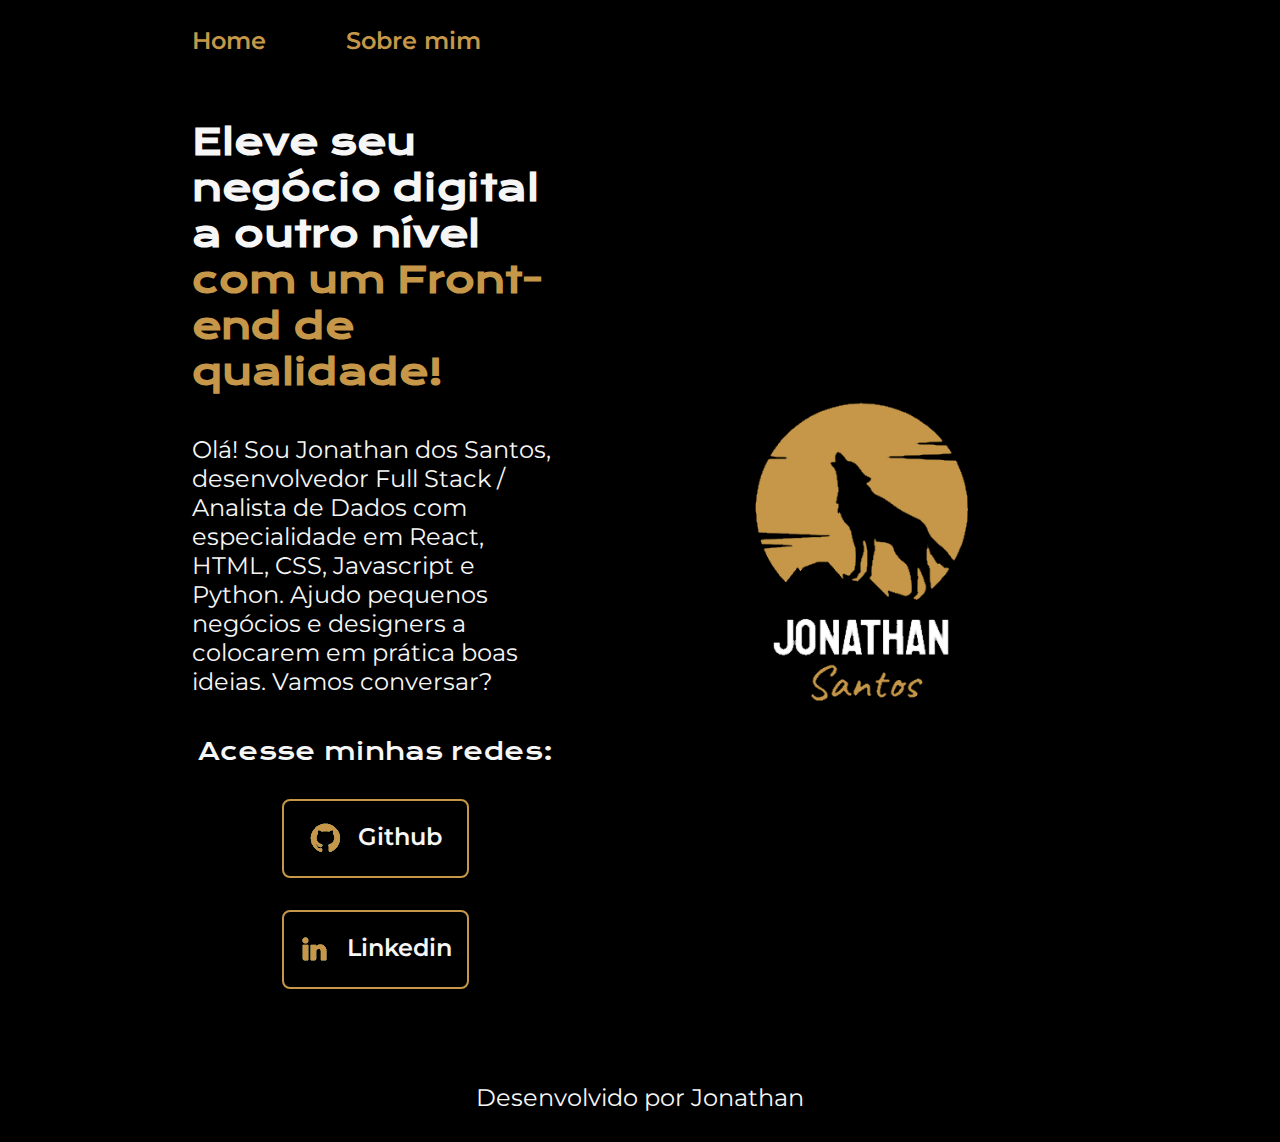
==== index.html @ 85046330 "Add files via upload" ====
<!DOCTYPE html>
<html lang="pt-br">
  <head>
    <meta charset="UTF-8" />
    <meta http-equiv="X-UA-Compatible" content="IE=edge" />
    <meta name="viewport" content="width=device-width, initial-scale=1.0" />
    <title>Portfolio</title>
    <link rel="stylesheet" href="./styles/style.css" />
  </head>

  <body>
    <header class="cabecalho">
      <nav class="cabecalho__menu">
        <a class="cabecalho__menu__link" href="index.html">Home</a>
        <a class="cabecalho__menu__link" href="about.html">Sobre mim</a>
      </nav>
    </header>
    <main class="apresentacao">
      <section class="apresentacao__conteudo">
        <h1 class="apresentacao__conteudo_titulo">
          Eleve seu negócio digital a outro nível
          <strong class="titulo-destaque"
            >com um Front-end de qualidade!
          </strong>
        </h1>
        <p class="apresentacao__conteudo__texto">
          Olá! Sou Jonathan dos Santos, desenvolvedor Full Stack / Analista de
          Dados com especialidade em React, HTML, CSS, Javascript e Python.
          Ajudo pequenos negócios e designers a colocarem em prática boas
          ideias. Vamos conversar?
        </p>
        <div class="apresentacao__links">
          <h2 class="apresentacao__h2">Acesse minhas redes:</h2>
          <a class="link_links" href="https://github.com/SantosJonathan">
            <img src="assets/github.png" alt="" />
            Github</a
          >
          <a class="link_links" href="https://www.linkedin.com/feed/">
            <img src="./assets/linkedin.png" alt="" />
            Linkedin</a
          >
        </div>
      </section>
      <img
        class="apresentacao__imagem"
        src="./assets/logo3.png"
        alt="Foto do Jonathan dos Santos ao ar livre"
      />
    </main>
    <footer class="rodape">
      <p>Desenvolvido por Jonathan</p>
    </footer>
  </body>
</html>
---- styles/style.css ----
@import url('https://fonts.googleapis.com/css2?family=Krona+One&family=Montserrat:wght@400;600&display=swap');

:root{
  --cor-primaria: #000000;
  --cor-secundaria: #F6F6F6;
  --cor-terciaria: #C69749;
  --cor-hover: #282A3A;

  --fonte-primaria: 'Krona One', sans-serif;
  --fonte-secundaria: 'Montserrat', sans-serif;



}


* {
  margin: 0;
  padding: 0;
}

body {
  
  box-sizing: border-box;
  background-color: var(--cor-primaria);
  color: var(--cor-secundaria)  
}

.cabecalho{
  padding: 2% 0% 0% 15%;

}

.cabecalho__menu{
  display: flex;
  gap: 80px;
}
.cabecalho__menu__link{
font-family: var(--fonte-secundaria);
font-size: 1.5rem;
font-weight: 600;
color: var(--cor-terciaria);
text-decoration: none;
}

.apresentacao {
  padding: 05% 15%;
  display: flex; /* or inline-flex */
  align-items: center;
  justify-content: space-between;
  gap: 82px;
}

.apresentacao__conteudo{

  width: 50%;
  display: flex;
  flex-direction: column;
  gap: 40px;
  
}
.apresentacao__conteudo_titulo{
  font-family: var(--fonte-primaria);
  font-size: 2.25rem;
  
}
.titulo-destaque {
  color:var(--cor-terciaria)
}
.apresentacao__conteudo__texto{
  
  font-family: var(--fonte-secundaria);
  font-size: 1.5rem;
}

.apresentacao__h2{
  font-family: var(--fonte-primaria);
  font-weight: 400;
  font-size: 1.5rem;
  
}

.apresentacao__links{
  display: flex;
  flex-direction: column;
  justify-content: space-between;
  align-items: center;
  gap: 32px;
}

.link_links{
  display: flex;
  justify-content: center;
  gap: 16px;
  border: 2px solid var(--cor-terciaria);
  width: 50%;
  text-align: center;
  border-radius: 8px;
  font-size: 1.5rem;
  padding: 21.5px 0;
  text-decoration: none;
  color: var(--cor-secundaria);
  font-weight: 600;
  font-family: var(--fonte-secundaria);
  
}

.link_links:hover{
  background-color: #272727;
  padding: 3%
}

.apresentacao__imagem{
  width: 50%;
}
.rodape{  
  padding: 30px;
  color: var(--cor-secundaria);
  background-color:var(--cor-primaria);
  text-align: center;
  font-family: var(--fonte-secundaria);
  font-size: 1.5rem;
  font-weight: 400;
}
.rodape:hover{
  background-color: var(--cor-hover);
 
}


.apresentacao__conteudo__texto a{
  text-decoration: none;
  color: var(--cor-terciaria)
}

@media(max-width: 1200px ){
  .cabecalho{
    padding: 10%;
  }

  .cabecalho__menu{
    justify-content: center;
  }

  .apresentacao{
    flex-direction: column-reverse;
    padding: 5%;
  }
  
  .apresentacao__conteudo{
    width: auto;
  }

}
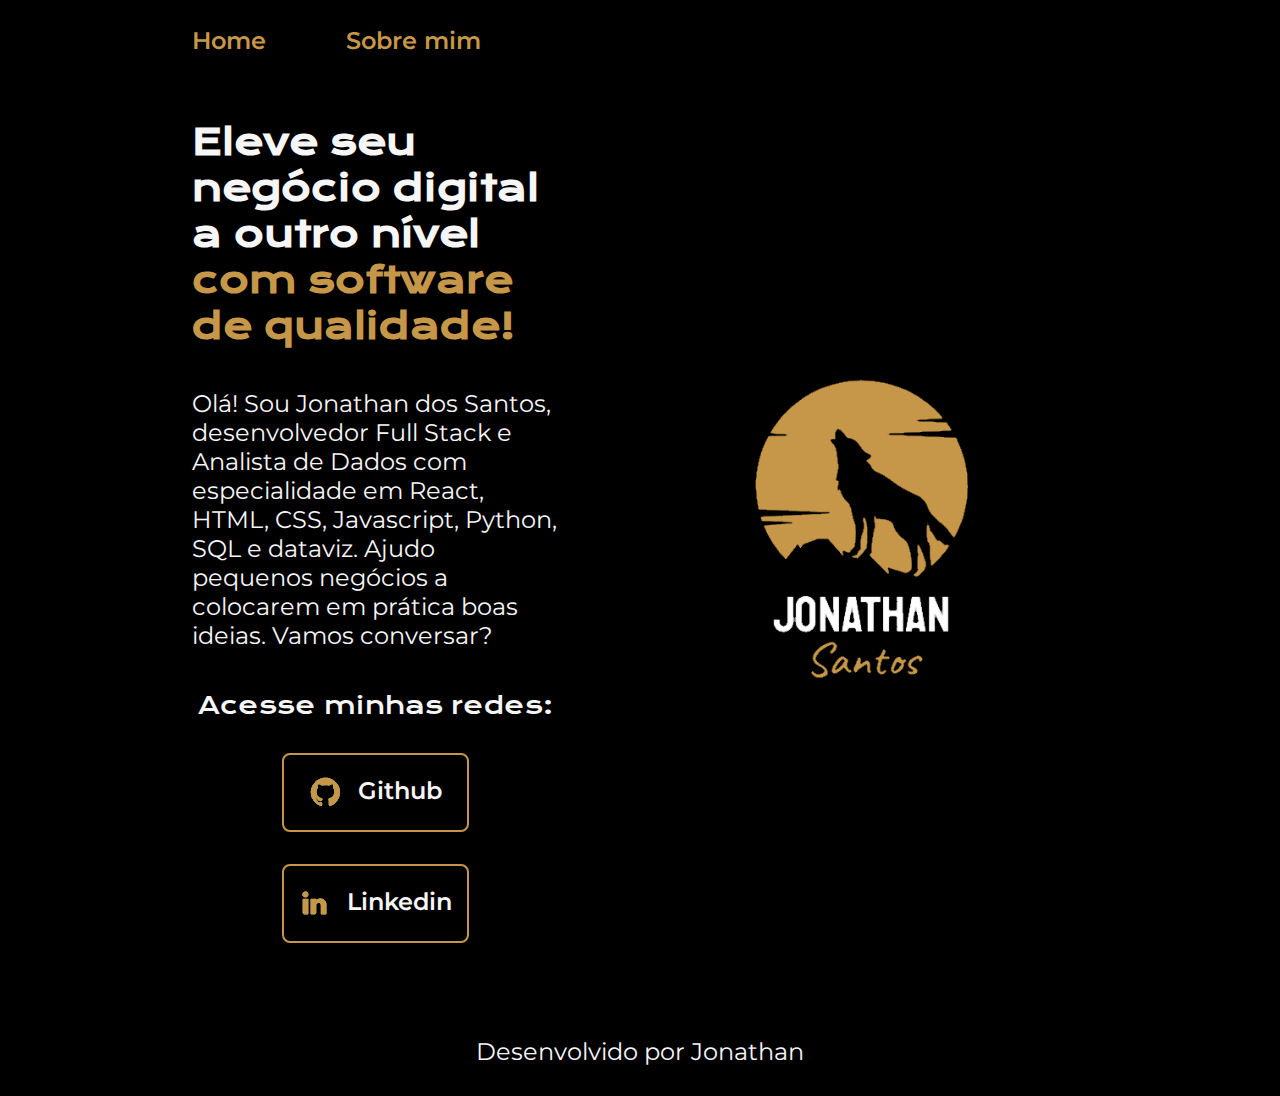
==== commit 0f57bce5: "Add files via upload" ====
--- a/index.html
+++ b/index.html
@@ -4,7 +4,7 @@
     <meta charset="UTF-8" />
     <meta http-equiv="X-UA-Compatible" content="IE=edge" />
     <meta name="viewport" content="width=device-width, initial-scale=1.0" />
-    <title>Portfolio</title>
+    <title>page-jonathan</title>
     <link rel="stylesheet" href="./styles/style.css" />
   </head>
 
@@ -19,15 +19,13 @@
       <section class="apresentacao__conteudo">
         <h1 class="apresentacao__conteudo_titulo">
           Eleve seu negócio digital a outro nível
-          <strong class="titulo-destaque"
-            >com um Front-end de qualidade!
-          </strong>
+          <strong class="titulo-destaque">com software de qualidade! </strong>
         </h1>
         <p class="apresentacao__conteudo__texto">
-          Olá! Sou Jonathan dos Santos, desenvolvedor Full Stack / Analista de
-          Dados com especialidade em React, HTML, CSS, Javascript e Python.
-          Ajudo pequenos negócios e designers a colocarem em prática boas
-          ideias. Vamos conversar?
+          Olá! Sou Jonathan dos Santos, desenvolvedor Full Stack e Analista de
+          Dados com especialidade em React, HTML, CSS, Javascript, Python, SQL e
+          dataviz. Ajudo pequenos negócios a colocarem em prática boas ideias.
+          Vamos conversar?
         </p>
         <div class="apresentacao__links">
           <h2 class="apresentacao__h2">Acesse minhas redes:</h2>
